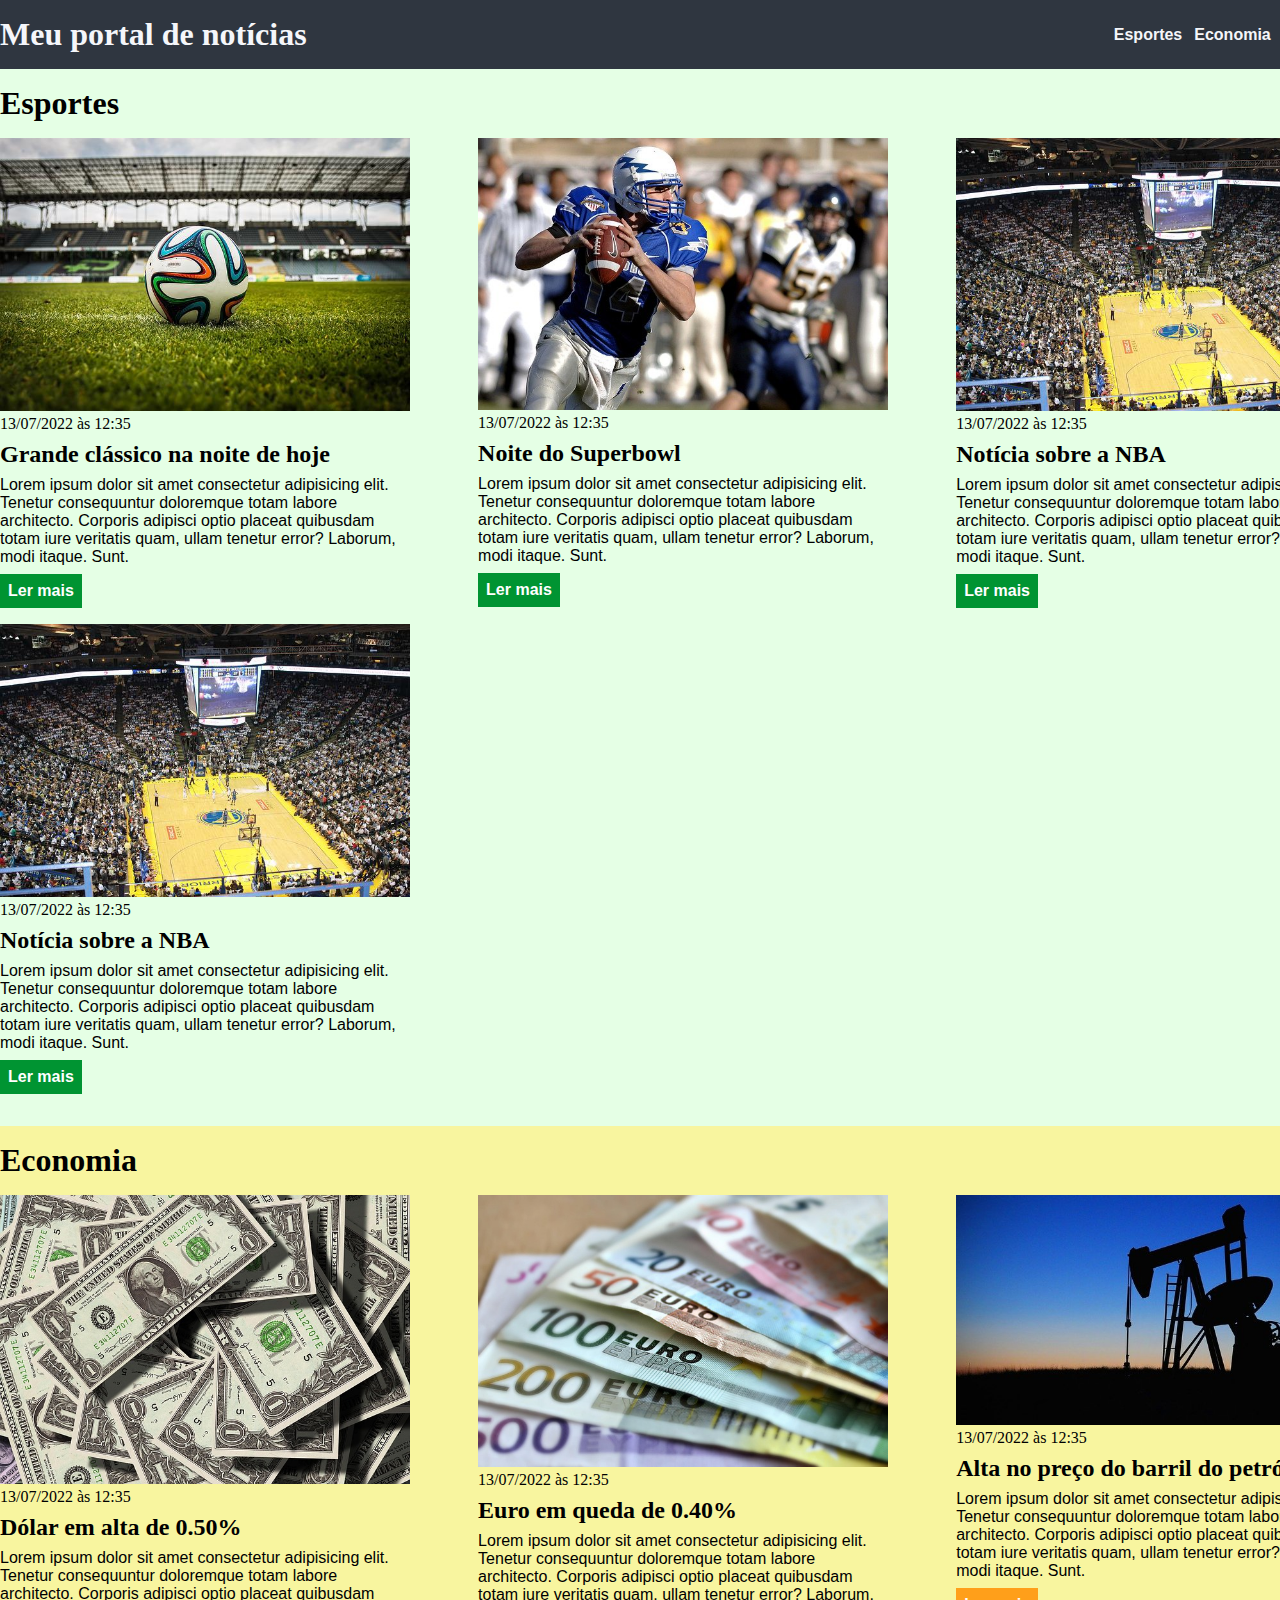
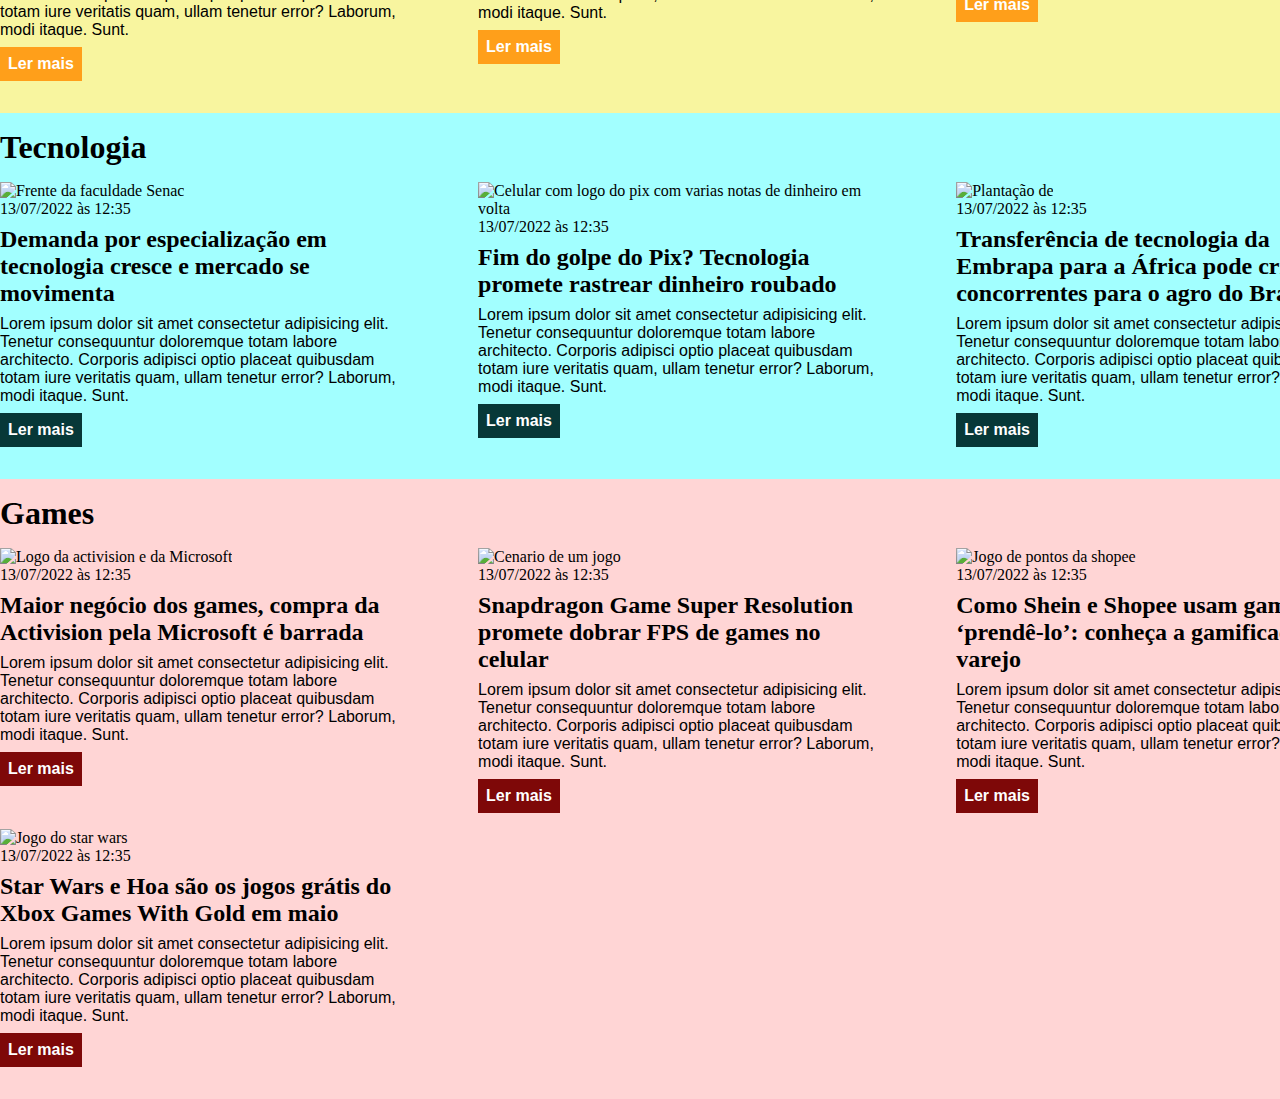
==== css/index.html @ 6cd9a52e "finalizando módulo de css" ====
<!DOCTYPE html>
<html lang="pt-BR">
<head>
    <meta charset="UTF-8">
    <meta http-equiv="X-UA-Compatible" content="IE=edge">
    <meta name="viewport" content="width=device-width, initial-scale=1.0">
    <title>Meu portal de notícias</title>
    <link rel="stylesheet" href="./main.css" />
</head>
<body>
    <header>
        <div class="container">
            <h1>Meu portal de notícias</h1>
            <nav>
                <ul>
                    <li>
                        <a href="#sports" title="Ir para a seção de esportes">Esportes</a>
                    </li>
                    <li>
                        <a href="#economy" title="Ir para a seção de notícias">Economia</a>
                    </li>
                    <li>
                        <a href="#tecnology" title="Ir para a seção de tecnologia">Tecnologia</a>
                    </li>
                </ul>
            </nav>
        </div>
    </header>
    <section id="sports">
        <div class="container">
            <h2>Esportes</h2>
            <div class="articles">
                <article>
                    <img src="./imagens/futebol.jpg" alt="Bola de futebol no gramado" />
                    <header>
                        <time class="creation-date">13/07/2022 às 12:35</time>
                    </header>
                    <h3>Grande clássico na noite de hoje</h3>
                    <p>
                        Lorem ipsum dolor sit amet consectetur adipisicing elit. Tenetur consequuntur doloremque totam labore architecto. Corporis adipisci optio placeat quibusdam totam iure veritatis quam, ullam tenetur error? Laborum, modi itaque. Sunt.
                    </p>
                    <a href="#" title="Leia a notícia completa">Ler mais</a>
                </article>
                <article>
                    <img src="./imagens/futebol-americano.jpg" alt="Jogador de futebol americano correndo com a bola na mão" />
                    <header>
                        <time class="creation-date">13/07/2022 às 12:35</time>
                    </header>
                    <h3>Noite do Superbowl</h3>
                    <p>
                        Lorem ipsum dolor sit amet consectetur adipisicing elit. Tenetur consequuntur doloremque totam labore architecto. Corporis adipisci optio placeat quibusdam totam iure veritatis quam, ullam tenetur error? Laborum, modi itaque. Sunt.
                    </p>
                    <a href="#" title="Leia a notícia completa">Ler mais</a>
                </article>
                <article>
                    <img src="./imagens/basquete.jpg" title="Vista aérea de uma quadra de basquete" />
                    <header>
                        <time class="creation-date">13/07/2022 às 12:35</time>
                    </header>
                    <h3>Notícia sobre a NBA</h3>
                    <p>
                        Lorem ipsum dolor sit amet consectetur adipisicing elit. Tenetur consequuntur doloremque totam labore architecto. Corporis adipisci optio placeat quibusdam totam iure veritatis quam, ullam tenetur error? Laborum, modi itaque. Sunt.
                    </p>
                    <a href="#" title="Leia a notícia completa">Ler mais</a>
                </article>
                <article>
                    <img src="./imagens/basquete.jpg" title="Vista aérea de uma quadra de basquete" />
                    <header>
                        <time class="creation-date">13/07/2022 às 12:35</time>
                    </header>
                    <h3>Notícia sobre a NBA</h3>
                    <p>
                        Lorem ipsum dolor sit amet consectetur adipisicing elit. Tenetur consequuntur doloremque totam labore architecto. Corporis adipisci optio placeat quibusdam totam iure veritatis quam, ullam tenetur error? Laborum, modi itaque. Sunt.
                    </p>
                    <a href="#" title="Leia a notícia completa">Ler mais</a>
                </article>
            </div>
        </div>
    </section>
    <section id="economy">
        <div class="container">
            <h2>Economia</h2>
            <div class="articles">
                <article>
                    <img src="./imagens/dolares.jpg" alt="Muitos dólares" />
                    <header>
                        <time class="creation-date">13/07/2022 às 12:35</time>
                    </header>
                    <h3>Dólar em alta de 0.50%</h3>
                    <p>
                        Lorem ipsum dolor sit amet consectetur adipisicing elit. Tenetur consequuntur doloremque totam labore architecto. Corporis adipisci optio placeat quibusdam totam iure veritatis quam, ullam tenetur error? Laborum, modi itaque. Sunt.
                    </p>
                    <a href="#" title="Leia a notícia completa">Ler mais</a>
                </article>
                <article>
                    <img src="./imagens/euro.jpg" alt="Várias notas de euro" />
                    <header>
                        <time class="creation-date">13/07/2022 às 12:35</time>
                    </header>
                    <h3>Euro em queda de 0.40%</h3>
                    <p>
                        Lorem ipsum dolor sit amet consectetur adipisicing elit. Tenetur consequuntur doloremque totam labore architecto. Corporis adipisci optio placeat quibusdam totam iure veritatis quam, ullam tenetur error? Laborum, modi itaque. Sunt.
                    </p>
                    <a href="#" title="Leia a notícia completa">Ler mais</a>
                </article>
                <article>
                    <img src="./imagens/petroleo.jpg" alt="Extração de petróleo" />
                    <header>
                        <time class="creation-date">13/07/2022 às 12:35</time>
                    </header>
                    <h3>Alta no preço do barril do petróleo</h3>
                    <p>
                        Lorem ipsum dolor sit amet consectetur adipisicing elit. Tenetur consequuntur doloremque totam labore architecto. Corporis adipisci optio placeat quibusdam totam iure veritatis quam, ullam tenetur error? Laborum, modi itaque. Sunt.
                    </p>
                    <a href="#" title="Leia a notícia completa">Ler mais</a>
                </article>
            </div>
        </div>
    </section>
    <section id="tecnology">
        <div class="container">
            <h2>Tecnologia</h2>
            <div class="articles">
                <article>
                    <img src="https://uploads.metropoles.com/wp-content/uploads/2023/04/28135655/Senac_DF_Fachada.jpg" alt="Frente da faculdade Senac" />
                    <header>
                        <time class="creation-date">13/07/2022 às 12:35</time>
                    </header>
                    <h3>Demanda por especialização em tecnologia cresce e mercado se movimenta</h3>
                    <p>
                        Lorem ipsum dolor sit amet consectetur adipisicing elit. Tenetur consequuntur doloremque totam labore architecto. Corporis adipisci optio placeat quibusdam totam iure veritatis quam, ullam tenetur error? Laborum, modi itaque. Sunt.
                    </p>
                    <a href="#" title="Leia a notícia completa">Ler mais</a>
                </article>
                <article>
                    <img src="https://img.olhardigital.com.br/wp-content/uploads/2023/04/shutterstock_1972035353-1-1.jpg" alt="Celular com logo do pix com varias notas de dinheiro em volta" />
                    <header>
                        <time class="creation-date">13/07/2022 às 12:35</time>
                    </header>
                    <h3>Fim do golpe do Pix? Tecnologia promete rastrear dinheiro roubado</h3>
                    <p>
                        Lorem ipsum dolor sit amet consectetur adipisicing elit. Tenetur consequuntur doloremque totam labore architecto. Corporis adipisci optio placeat quibusdam totam iure veritatis quam, ullam tenetur error? Laborum, modi itaque. Sunt.
                    </p>
                    <a href="#" title="Leia a notícia completa">Ler mais</a>
                </article>
                <article>
                    <img src="https://media.gazetadopovo.com.br/2022/06/17221301/02c1fe7a-7332-11e9-8feb-00505697492c-wp-960x540.jpg" alt="Plantação de" />
                    <header>
                        <time class="creation-date">13/07/2022 às 12:35</time>
                    </header>
                    <h3>Transferência de tecnologia da Embrapa para a África pode criar concorrentes para o agro do Brasil</h3>
                    <p>
                        Lorem ipsum dolor sit amet consectetur adipisicing elit. Tenetur consequuntur doloremque totam labore architecto. Corporis adipisci optio placeat quibusdam totam iure veritatis quam, ullam tenetur error? Laborum, modi itaque. Sunt.
                    </p>
                    <a href="#" title="Leia a notícia completa">Ler mais</a>
                </article>
            </div>
        </div>
    </section>
    <section id="games">
        <div class="container">
            <h2>Games</h2>
            <div class="articles">
                <article>
                    <img src="https://uploads.metropoles.com/wp-content/uploads/2023/04/26124824/microsoft-activision.jpg" alt="Logo da activision e da Microsoft" />
                    <header>
                        <time class="creation-date">13/07/2022 às 12:35</time>
                    </header>
                    <h3>Maior negócio dos games, compra da Activision pela Microsoft é barrada</h3>
                    <p>
                        Lorem ipsum dolor sit amet consectetur adipisicing elit. Tenetur consequuntur doloremque totam labore architecto. Corporis adipisci optio placeat quibusdam totam iure veritatis quam, ullam tenetur error? Laborum, modi itaque. Sunt.
                    </p>
                    <a href="#" title="Leia a notícia completa">Ler mais</a>
                </article>
                <article>
                    <img src="https://t.ctcdn.com.br/f7vB9d5G-8cW7Xd5aMzZzPgGaFU=/720x405/smart/filters:format(webp)/i729735.png" alt="Cenario de um jogo" />
                    <header>
                        <time class="creation-date">13/07/2022 às 12:35</time>
                    </header>
                    <h3>Snapdragon Game Super Resolution promete dobrar FPS de games no celular</h3>
                    <p>
                        Lorem ipsum dolor sit amet consectetur adipisicing elit. Tenetur consequuntur doloremque totam labore architecto. Corporis adipisci optio placeat quibusdam totam iure veritatis quam, ullam tenetur error? Laborum, modi itaque. Sunt.
                    </p>
                    <a href="#" title="Leia a notícia completa">Ler mais</a>
                </article>
                <article>
                    <img src="https://www.otempo.com.br/image/contentid/policy:1.2860568:1682964545/shein-shopee-gamificacao-jpg.jpg?f=3x2&w=1224" title="Jogo de pontos da shopee" />
                    <header>
                        <time class="creation-date">13/07/2022 às 12:35</time>
                    </header>
                    <h3>Como Shein e Shopee usam games para ‘prendê-lo’: conheça a gamificação do varejo</h3>
                    <p>
                        Lorem ipsum dolor sit amet consectetur adipisicing elit. Tenetur consequuntur doloremque totam labore architecto. Corporis adipisci optio placeat quibusdam totam iure veritatis quam, ullam tenetur error? Laborum, modi itaque. Sunt.
                    </p>
                    <a href="#" title="Leia a notícia completa">Ler mais</a>
                </article>
                <article>
                    <img src="https://s2.glbimg.com/SrHP2YpfqpM9CVdYPgKBwEHQBiU=/0x0:1200x675/984x0/smart/filters:strip_icc()/i.s3.glbimg.com/v1/AUTH_08fbf48bc0524877943fe86e43087e7a/internal_photos/bs/2023/1/C/y84AejSFmIY45DWVdakQ/xbox-series-x-s-one-games-with-gold-maio-2023-star-wars-episode-i-racer-corrida.jpg" title="Jogo do star wars" />
                    <header>
                        <time class="creation-date">13/07/2022 às 12:35</time>
                    </header>
                    <h3>Star Wars e Hoa são os jogos grátis do Xbox Games With Gold em maio</h3>
                    <p>
                        Lorem ipsum dolor sit amet consectetur adipisicing elit. Tenetur consequuntur doloremque totam labore architecto. Corporis adipisci optio placeat quibusdam totam iure veritatis quam, ullam tenetur error? Laborum, modi itaque. Sunt.
                    </p>
                    <a href="#" title="Leia a notícia completa">Ler mais</a>
                </article>
            </div>
        </div>
    </section>
</body>
</html>
---- css/main.css ----
* {
    box-sizing: border-box;
    margin: 0;
    padding: 0;
}

body > header {
    background-color: #2f3640;
    padding: 16px 0;
    color: #f5f6fa;
}

.container {
    width: 1366px;
    margin: 0 auto;
}

header .container {
    display: flex;
    align-items: center;
    justify-content: space-between;
}

header li {
    display: inline;
    
}

header li a {
    color: #f5f6fa;
    font-family: Arial, Helvetica, sans-serif;
    font-weight: bold;
    text-decoration: none;
    margin-left: 8px;
}

.articles {
    display: flex;
    flex-wrap: wrap;
    justify-content: space-between;
}

.articles article img {
    /* height: 180px; */
    width: 100%;
}

.articles article {
    width: 30%;
}

section {
    padding: 16px 0;
}

section h2,
.articles article {
    margin-bottom: 16px;
}

.articles article h3 {
    margin-top: 8px;
    margin-bottom: 8px;
}

.articles article a {
    background-color: blue;
    color: #fff;
    padding: 8px;
    display: inline-block;
    text-decoration: none;
    font-weight: bold;
    margin-top: 8px;
}

.articles article a:hover {
    text-decoration: underline;
}

.articles article p,
.articles article a {
    font-family: Arial, Helvetica, sans-serif;
}

.articles article h3 {
    font-size: 24px;
}

section h2 {
    font-size: 32px;
}

#sports {
    background-color: rgba(0, 255, 0, 0.1);
}

#sports .articles article a {
    background-color: #009432;
}

#economy {
    background-color: #f8f59f;
}

#economy .articles article a {
    background-color: #ff9f1a;
}

/* SEÇÃO DE TECNOLOGIA */

#tecnology {
    background-color: rgba(0, 255, 255, 0.363);
}

#tecnology .articles article a {
    background-color: #073838;
}

/* SEÇÃO DE GAMES */

#games {
    background-color: rgba(255, 0, 0, 0.164);
}

#games .articles article a {
    background-color: #7e0808;
}
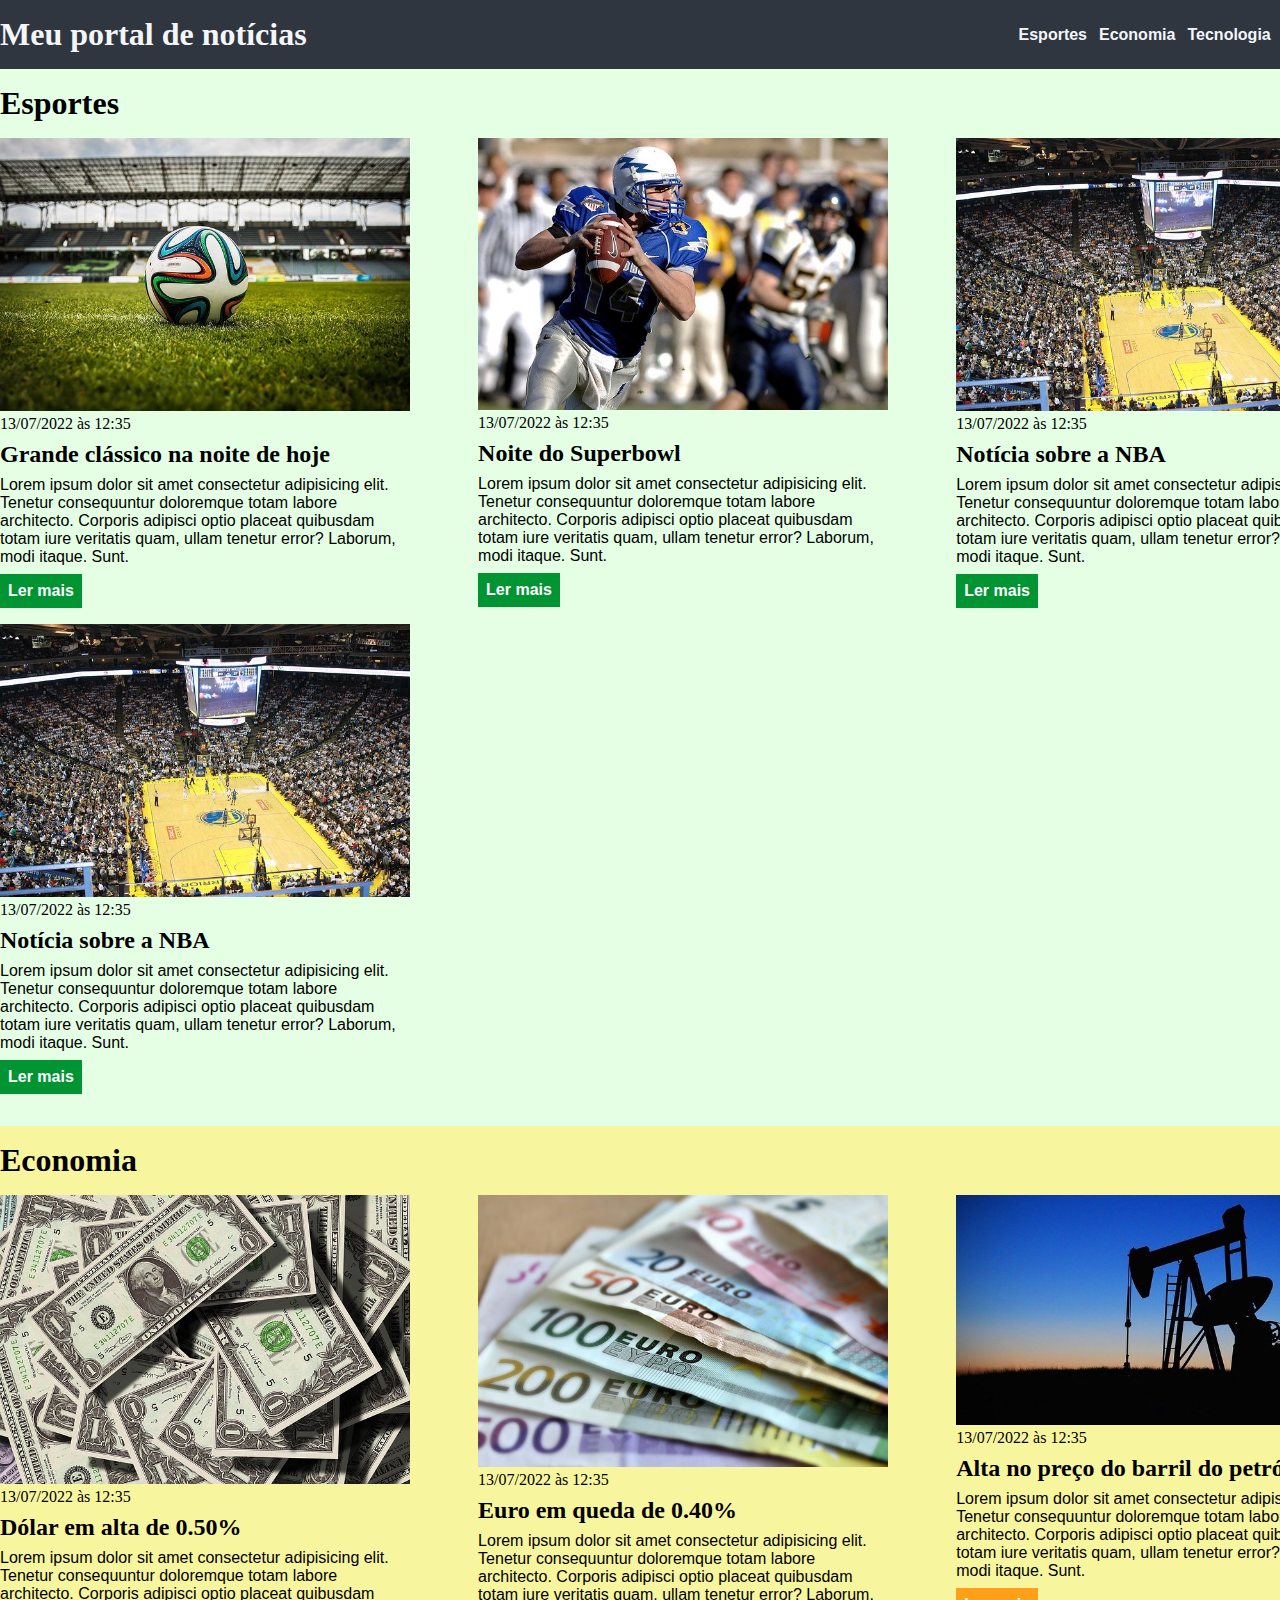
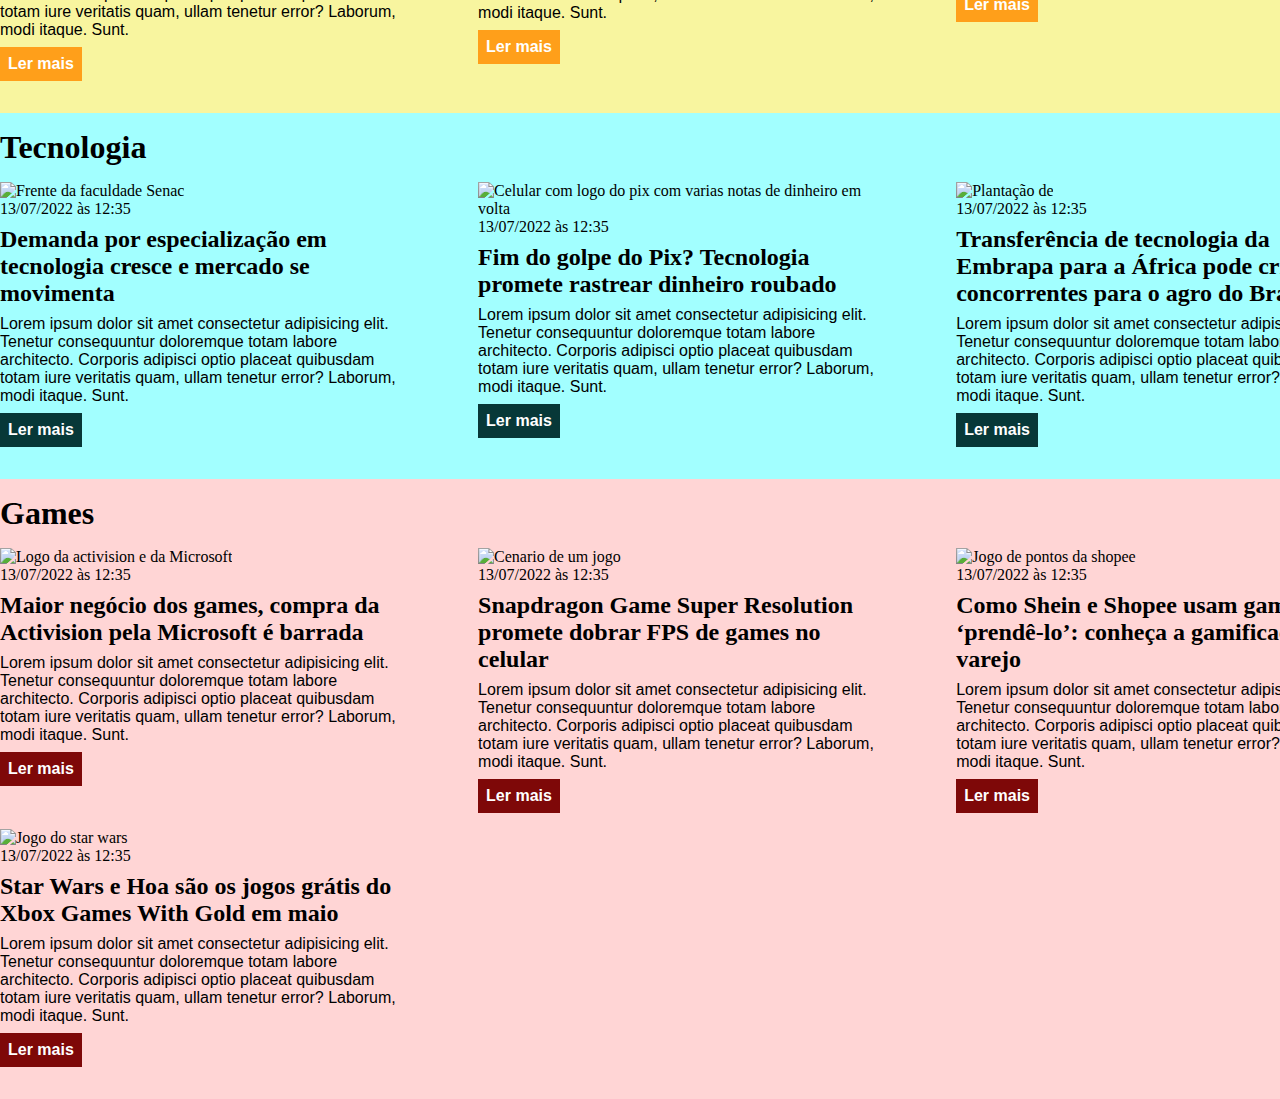
==== commit e408a16b: "added: seção de games no header" ====
--- a/css/index.html
+++ b/css/index.html
@@ -22,6 +22,9 @@
                     <li>
                         <a href="#tecnology" title="Ir para a seção de tecnologia">Tecnologia</a>
                     </li>
+                    <li>
+                        <a href="#games" title="Ir para a seção de games">Tecnologia</a>
+                    </li>
                 </ul>
             </nav>
         </div>
